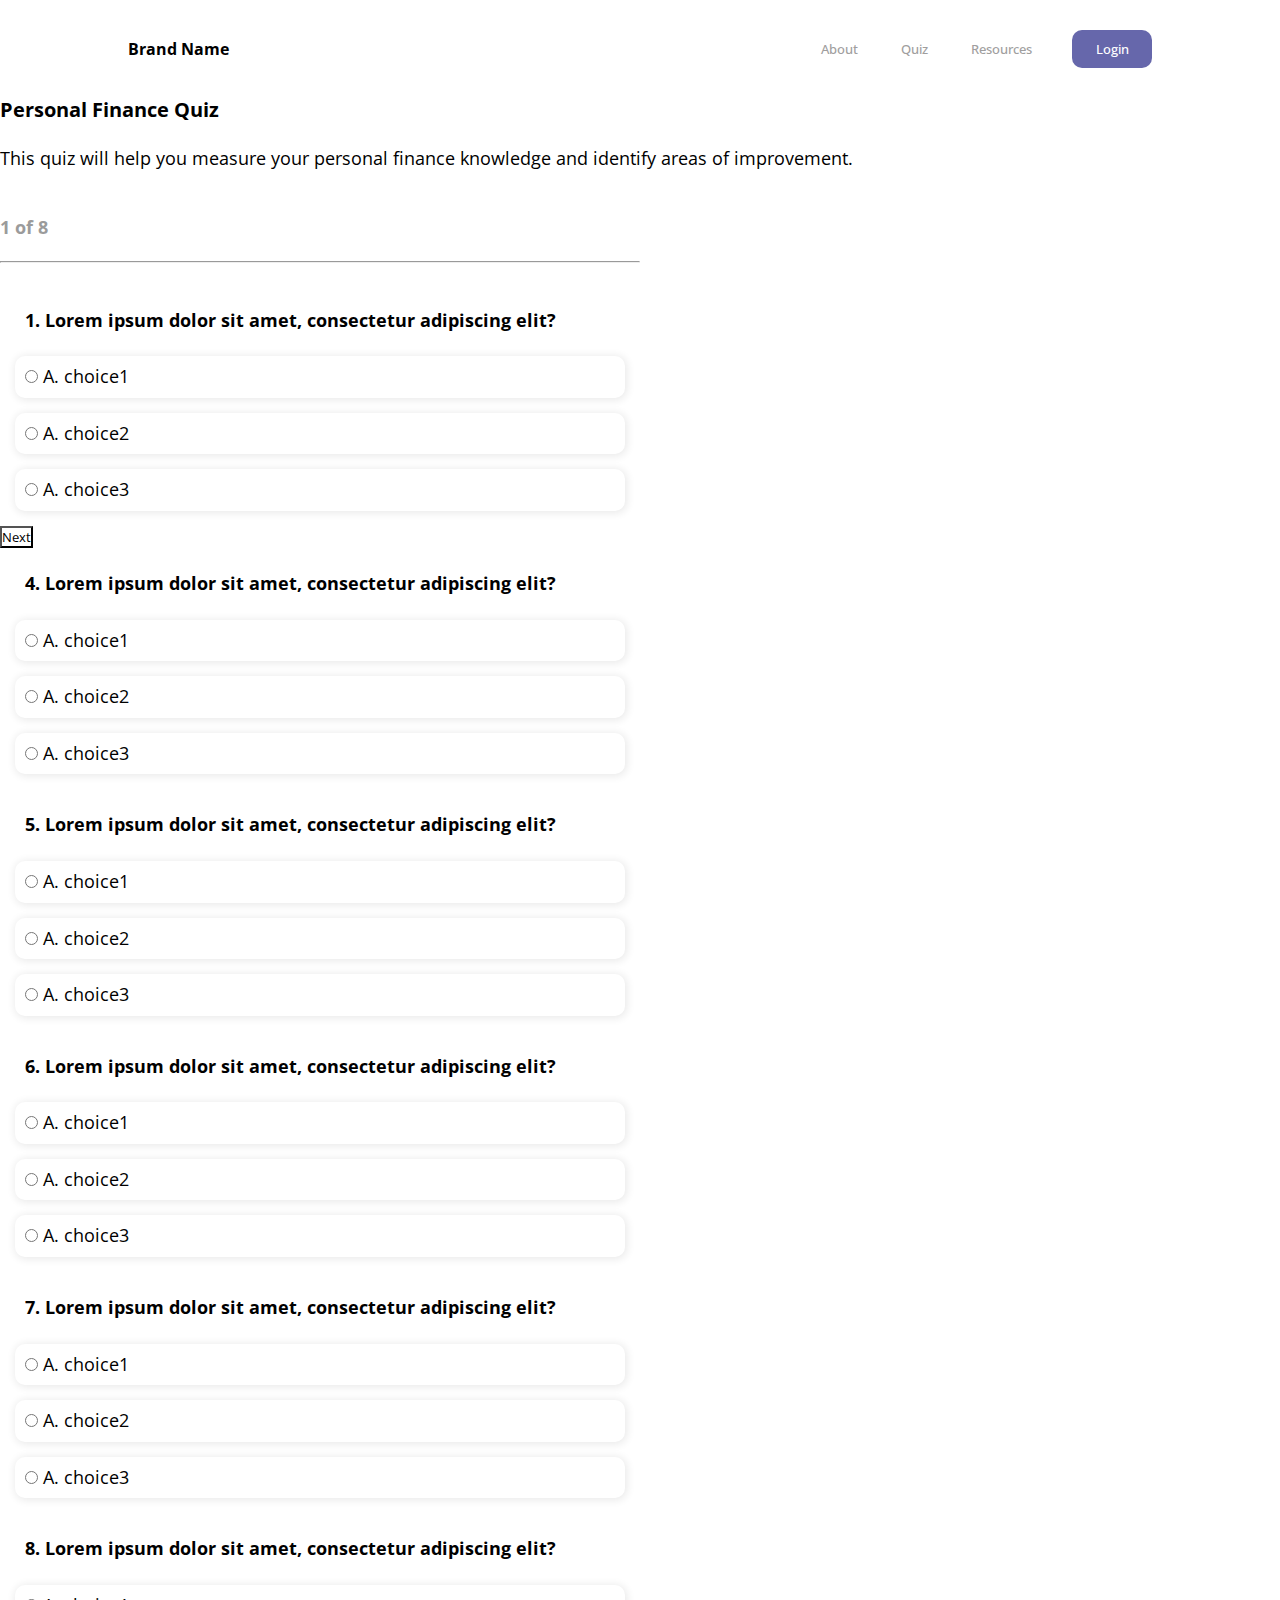
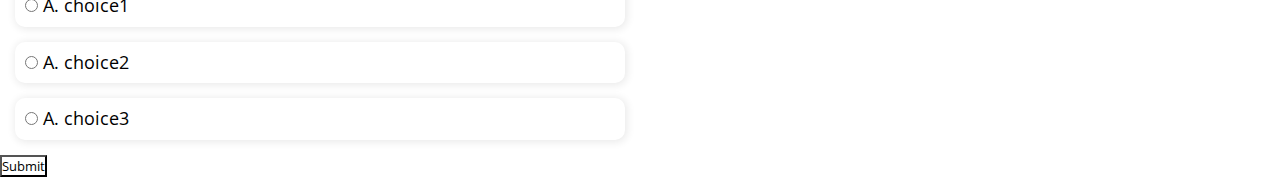
==== quiz.html @ 058ecadb "CSS + JS" ====
<html lang="en">
<head>
    <meta charset="UTF-8">
    <meta http-equiv="X-UA-Compatible" content="IE=edge">
    <meta name="viewport" content="width=device-width, initial-scale=1.0">
    <link rel="stylesheet" href="./stylesheets/style.css"/>
    <script type="text/javascript" src="quiz.js"></script>
    <link rel="preconnect" href="https://fonts.googleapis.com">
    <link rel="preconnect" href="https://fonts.gstatic.com" crossorigin>
    <link href="https://fonts.googleapis.com/css2?family=Open+Sans:ital,wght@0,300;0,400;0,500;0,600;0,700;0,800;1,300;1,400;1,500;1,600;1,700;1,800&display=swap" rel="stylesheet">
<!-- TODO - FAVICON -->
    <title>Quiz</title>
</head>
<body>
    <header>
        <p>Brand Name</p>
        <nav>
            <ul class="nav_links">
                <li><a href="#">About</a></li>
                <li><a href="#">Quiz</a></li>
                <li><a href="#">Resources</a></li>
            </ul>
        </nav>
        <a id="login" href="#"><button>Login</button></a>
     
    </header>

    <div class="quiz_intro">
        <h4>Personal Finance Quiz</h4>
        <br>
        <p>This quiz will help you measure your personal finance knowledge and identify areas of improvement.
        </p>
        <br>
        <br>
    </div>

    <div class="quiz_container">
        
            <p id="counter"><span>1</span> of 8</p> 
            <!-- TODO COUNT -->
            <br>
            <hr>
            <br>
        
            <form name="quiz_choices" id="quiz_choices">
                <div id="question1">
                    <p class="question"> 1. Lorem ipsum dolor sit amet, consectetur adipiscing elit?</p>
                    <p class="choice"><input type="radio" name="question1" value="choice1"> A. choice1</p>
                    <p class="choice"><input type="radio" name="question1" value="choice2"> A. choice2</p>
                    <p class="choice"><input type="radio" name="question1" value="choice3"> A. choice3</p>
                    <button onclick="checkQuestion1()">Next</button> 
                </div>

                <div class="qDiv" id="question2">
                    <p class="question"> 2. Lorem ipsum dolor sit amet, consectetur adipiscing elit?</p>
                    <p class="choice"><input type="radio" name="question2" value="choice1"> A. choice1</p>
                    <p class="choice"><input type="radio" name="question2" value="choice2"> A. choice2</p>
                    <p class="choice"><input type="radio" name="question2" value="choice3"> A. choice3</p>
                </div>

                <div class="qDiv">
                    <p class="question"> 3. Lorem ipsum dolor sit amet, consectetur adipiscing elit?</p>
                    <p class="choice"><input type="radio" name="question3" value="choice1"> A. choice1</p>
                    <p class="choice"><input type="radio" name="question3" value="choice2"> A. choice2</p>
                    <p class="choice"><input type="radio" name="question3" value="choice3"> A. choice3</p>
                </div>

                <div>
                    <p class="question"> 4. Lorem ipsum dolor sit amet, consectetur adipiscing elit?</p>
                    <p class="choice"><input type="radio" name="question4" value="choice1"> A. choice1</p>
                    <p class="choice"><input type="radio" name="question4" value="choice2"> A. choice2</p>
                    <p class="choice"><input type="radio" name="question4" value="choice3"> A. choice3</p>
                </div>

                <div>
                    <p class="question"> 5. Lorem ipsum dolor sit amet, consectetur adipiscing elit?</p>
                    <p class="choice"><input type="radio" name="question5" value="choice1"> A. choice1</p>
                    <p class="choice"><input type="radio" name="question5" value="choice2"> A. choice2</p>
                    <p class="choice"><input type="radio" name="question5" value="choice3"> A. choice3</p>
                </div>

                <div>
                    <p class="question"> 6. Lorem ipsum dolor sit amet, consectetur adipiscing elit?</p>
                    <p class="choice"><input type="radio" name="question6" value="choice1"> A. choice1</p>
                    <p class="choice"><input type="radio" name="question6" value="choice2"> A. choice2</p>
                    <p class="choice"><input type="radio" name="question6" value="choice3"> A. choice3</p>
                </div>

                <div>
                    <p class="question"> 7. Lorem ipsum dolor sit amet, consectetur adipiscing elit?</p>
                    <p class="choice"><input type="radio" name="question7" value="choice1"> A. choice1</p>
                    <p class="choice"><input type="radio" name="question7" value="choice2"> A. choice2</p>
                    <p class="choice"><input type="radio" name="question7" value="choice3"> A. choice3</p>
                </div>

                <div>
                    <p class="question"> 8. Lorem ipsum dolor sit amet, consectetur adipiscing elit?</p>
                    <p class="choice"><input type="radio" name="question8" value="choice1"> A. choice1</p>
                    <p class="choice"><input type="radio" name="question8" value="choice2"> A. choice2</p>
                    <p class="choice"><input type="radio" name="question8" value="choice3"> A. choice3</p>
                </div>

                <input type ="button" name="" value="Submit" onclick="check()">
            </form>

    </div>


</body>
---- stylesheets/style.css ----
* {
 
    font-family: 'Open Sans', sans-serif;
    box-sizing: border-box;
    margin: 0;
    padding: 0;
    background-color: white;

}

/* TODO burger menu */

@media (max-width: 768px) {
    nav {
        visibility: hidden;
        display: flex;
    }
    
}


li, a {
    font-weight:500;
    text-decoration: none;
    color: #A09E9E;

}

#login button {
    font-weight:500;
    font-size: smaller;
    color: white;
    text-decoration: none;
    background-color: #6667ab;
    width: 80px;
    height: 38px; 
    margin-left: 20px;
    border-radius: 10px;
    border:none;
    transition: all 0.3s ease 0s;
    cursor: pointer;
    opacity: 1;
    
}

#login button:hover {
    background-color: #6667ab;
    opacity: 0.9;

}

#login button:active {
    background-color: #6667ab;
    opacity: 0.9;
    border: 1px #000000 solid;

}

header {
    display: flex;
    justify-content: flex-end;
    align-items: center;
    padding: 30px 10%;

}

p {
    cursor: pointer;
    font-weight: bolder;
    margin-right:auto;

}

.nav_links {
    list-style: none;
    font-size: small;

}

.nav_links a:active { 
    text-decoration: underline 3px; 
    color: #6667ab;

}

.nav_links li {
    display: inline-block;
    padding: 0px 20px;

}

.nav_links li a {
    transition: all 0.3s ease 0s;

}

.nav_links li a:hover {
    color: black;

}

div {
    justify-content: left;
    align-content: space-around;
    display:flexbox;
 
}


.landing_left h1 {
    width: 513px;
    height: 146px;
    font-style: normal;
    font-weight: 700;
    font-size: 64px;
    line-height: 120.68%;

}

#intro_text {
    width: 513px;
    height: 88px;
    left: 27px;
    top: 37px;
    left: 27px;
    top: 235px;
    font-style: normal;
    font-weight: 300;
    font-size: 20px;
    line-height: 164.68%;

}

#quiz {
    width: 161px;
    height: 44px;
    left: 27px;
    top: 438px;
    color: white;
    background-color: #6667AB;
    border:none;
    border-radius: 10px;
    transition: all 0.3s ease 0s;

}

#quiz:hover {
    background-color: #6667ab;
    opacity: 0.9;
    cursor: pointer;

}

#quiz:active {
    background-color: #6667ab;
    opacity: 0.9;
    border: 1.5px #000000 solid;

}

 #landing_img {
    width: 641.51px;
    height: 626.39px;

}


/* quiz page */

.quiz_intro h4 {
    font-style: normal;
    font-weight: 700;
    font-size: 20px;
    line-height: 120.68%;

}

.quiz_intro p {
    font-style: normal;
    font-weight: 400;
    font-size: 18px;
    line-height: 161.68%;
}

.quiz_container {
    width: 50%;

}
#counter {
    font-style: normal;
    font-weight: 700;
    font-size: 18px;
    line-height: 120.68%;
    color: #9B9B9B;
}

/* #counter hr {
    color: #9B9B9B;
} */

.question {
    font-style: normal;
    font-weight: 700;
    font-size: 18px;
    line-height: 120.68%;
    margin: 25px;

}

.choice {
    
    background: white;
    /* border: 0.001px solid #6667AB; */
    box-shadow: 1px 1px 9px 1px rgba(0, 0, 0, 0.09);
    border-radius: 10px;
    padding: 10px;
    font-style: normal;
    font-weight: 400;
    font-size: 18px;
    line-height: 120.68%;
    margin: 15px;
    transition: .3s background-color;

}

.choice:hover {
    background: rgba(102, 103, 171, 0.15);
    /* border: 0.001px solid #6667AB; */
    box-shadow: 1px 1px 9px 1px rgba(0, 0, 0, 0.09);
    
}

/* TODO change selection background color  */

/* .choice input:checked {
    background-color: #2eaadc;
} */

.qDiv {
    visibility: hidden;
    height: 0vh;
}
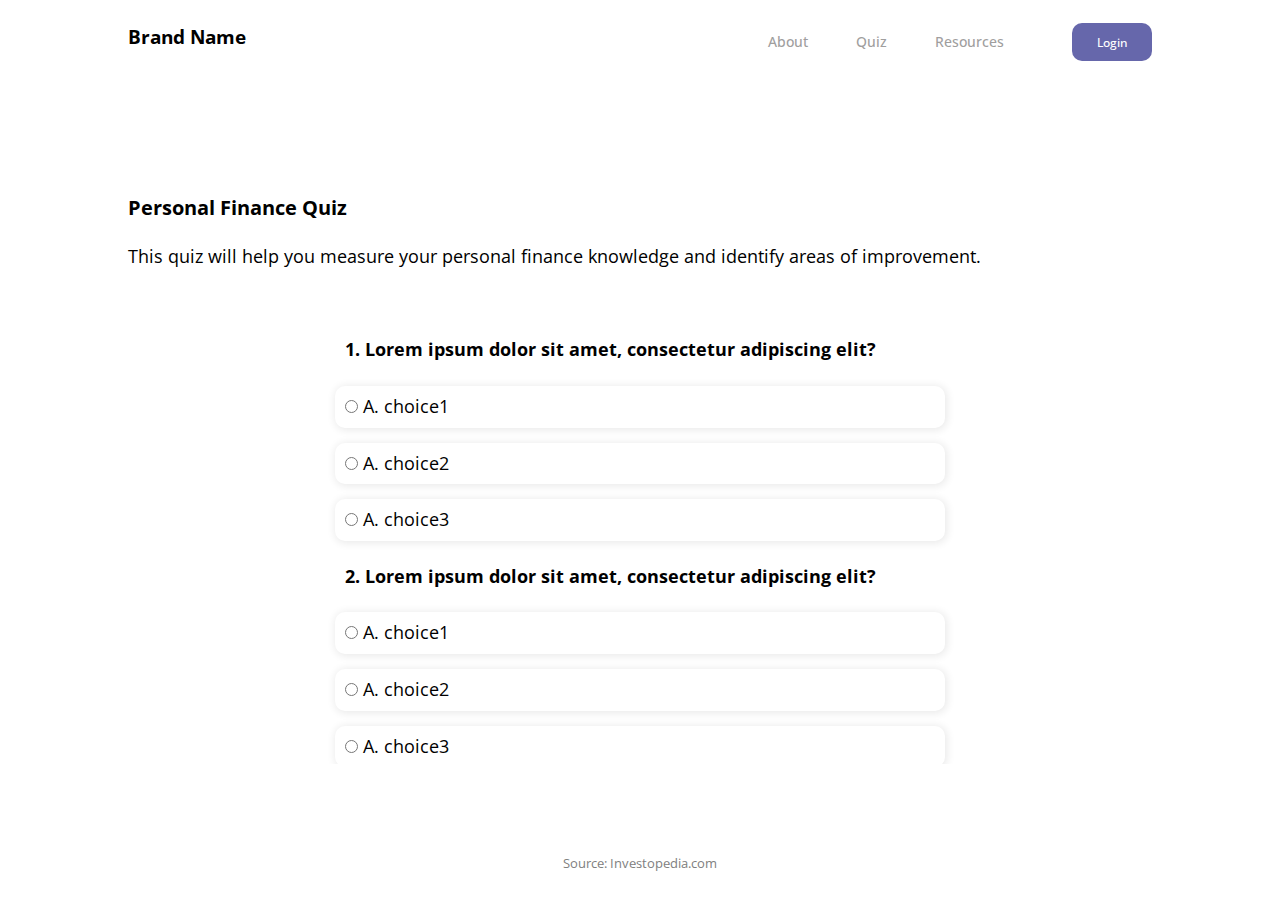
==== commit 898b767d: "Final JS + HTML/CSS draft" ====
--- a/quiz.html
+++ b/quiz.html
@@ -4,7 +4,6 @@
     <meta http-equiv="X-UA-Compatible" content="IE=edge">
     <meta name="viewport" content="width=device-width, initial-scale=1.0">
     <link rel="stylesheet" href="./stylesheets/style.css"/>
-    <script type="text/javascript" src="quiz.js"></script>
     <link rel="preconnect" href="https://fonts.googleapis.com">
     <link rel="preconnect" href="https://fonts.gstatic.com" crossorigin>
     <link href="https://fonts.googleapis.com/css2?family=Open+Sans:ital,wght@0,300;0,400;0,500;0,600;0,700;0,800;1,300;1,400;1,500;1,600;1,700;1,800&display=swap" rel="stylesheet">
@@ -13,15 +12,14 @@
 </head>
 <body>
     <header>
-        <p>Brand Name</p>
-        <nav>
-            <ul class="nav_links">
-                <li><a href="#">About</a></li>
-                <li><a href="#">Quiz</a></li>
-                <li><a href="#">Resources</a></li>
-            </ul>
+        <a id="logo" href="index.html"><p>Brand Name</p></a>
+        <nav class="nav_links" >
+                <a href="#">About</a>
+                <a href="#">Quiz</a>
+                <a href="#">Resources</a>
+                <a id="login"><button>Login</button></a>      
         </nav>
-        <a id="login" href="#"><button>Login</button></a>
+        
      
     </header>
 
@@ -34,66 +32,78 @@
         <br>
     </div>
 
+    <!-- quiz area -->
+
     <div class="quiz_container">
         
-            <p id="counter"><span>1</span> of 8</p> 
-            <!-- TODO COUNT -->
+            <!-- <p id="counter"><span>1</span> of 8</p> 
+            
             <br>
             <hr>
-            <br>
+            <br> -->
         
             <form name="quiz_choices" id="quiz_choices">
-                <div id="question1">
+
+                <div id="question1-1">
                     <p class="question"> 1. Lorem ipsum dolor sit amet, consectetur adipiscing elit?</p>
                     <p class="choice"><input type="radio" name="question1" value="choice1"> A. choice1</p>
                     <p class="choice"><input type="radio" name="question1" value="choice2"> A. choice2</p>
                     <p class="choice"><input type="radio" name="question1" value="choice3"> A. choice3</p>
-                    <button onclick="checkQuestion1()">Next</button> 
+                    <!-- <button id="next">Next</button>  -->
                 </div>
 
-                <div class="qDiv" id="question2">
+                <div class="qDiv" id="question2-2">
                     <p class="question"> 2. Lorem ipsum dolor sit amet, consectetur adipiscing elit?</p>
                     <p class="choice"><input type="radio" name="question2" value="choice1"> A. choice1</p>
                     <p class="choice"><input type="radio" name="question2" value="choice2"> A. choice2</p>
-                    <p class="choice"><input type="radio" name="question2" value="choice3"> A. choice3</p>
+                    <p class="choice"><input type="radio" name="question2" value="choice3"> A. choice3
+                    </p>
+                    <!-- <button id="previous">Previous</button>
+                    <button id="next">Next</button>  -->
+                    <!-- <button onclick="checkQuestion2()">Next</button>
+                    <button onclick="previousQuestion2()">Previous</button>  -->
                 </div>
 
-                <div class="qDiv">
+                <div class="qDiv" id="question3-3">
                     <p class="question"> 3. Lorem ipsum dolor sit amet, consectetur adipiscing elit?</p>
                     <p class="choice"><input type="radio" name="question3" value="choice1"> A. choice1</p>
                     <p class="choice"><input type="radio" name="question3" value="choice2"> A. choice2</p>
                     <p class="choice"><input type="radio" name="question3" value="choice3"> A. choice3</p>
+                    <!-- <button id="previous">Previous</button>
+                    <button id="next">Next</button>  -->
                 </div>
 
-                <div>
+                <div class="qDiv" id="question4-4">
                     <p class="question"> 4. Lorem ipsum dolor sit amet, consectetur adipiscing elit?</p>
                     <p class="choice"><input type="radio" name="question4" value="choice1"> A. choice1</p>
                     <p class="choice"><input type="radio" name="question4" value="choice2"> A. choice2</p>
                     <p class="choice"><input type="radio" name="question4" value="choice3"> A. choice3</p>
+                    <!-- <button id="previous">Previous</button>
+                    <button id="next">Next</button>  -->
                 </div>
 
-                <div>
+                <div class="qDiv" id="question5-5">
                     <p class="question"> 5. Lorem ipsum dolor sit amet, consectetur adipiscing elit?</p>
                     <p class="choice"><input type="radio" name="question5" value="choice1"> A. choice1</p>
                     <p class="choice"><input type="radio" name="question5" value="choice2"> A. choice2</p>
                     <p class="choice"><input type="radio" name="question5" value="choice3"> A. choice3</p>
                 </div>
 
-                <div>
+                <div class="qDiv" id="question6-6">
                     <p class="question"> 6. Lorem ipsum dolor sit amet, consectetur adipiscing elit?</p>
                     <p class="choice"><input type="radio" name="question6" value="choice1"> A. choice1</p>
                     <p class="choice"><input type="radio" name="question6" value="choice2"> A. choice2</p>
                     <p class="choice"><input type="radio" name="question6" value="choice3"> A. choice3</p>
                 </div>
 
-                <div>
+                <div class="qDiv" id="question7-7">
                     <p class="question"> 7. Lorem ipsum dolor sit amet, consectetur adipiscing elit?</p>
                     <p class="choice"><input type="radio" name="question7" value="choice1"> A. choice1</p>
                     <p class="choice"><input type="radio" name="question7" value="choice2"> A. choice2</p>
                     <p class="choice"><input type="radio" name="question7" value="choice3"> A. choice3</p>
                 </div>
 
-                <div>
+                <div class="qDiv" id="question8-8">
                     <p class="question"> 8. Lorem ipsum dolor sit amet, consectetur adipiscing elit?</p>
                     <p class="choice"><input type="radio" name="question8" value="choice1"> A. choice1</p>
                     <p class="choice"><input type="radio" name="question8" value="choice2"> A. choice2</p>
@@ -103,7 +113,46 @@
                 <input type ="button" name="" value="Submit" onclick="check()">
             </form>
 
+            
     </div>
 
+   <!-- pass div -->
 
-</body>+    <div class="scoreDiv" id="pass"> 
+        <div class="pass_left">
+            <h1>Your Score</h1>
+            <p id="pass_text">Lorem ipsum dolor sit amet, consectetur adipiscing elit. Duis quis est id massa accumsan luctus. Donec eget ultricies sem, imperdiet mollis ligula. Donec eget ultricies sem, imperdiet mollis ligula.</p>
+            <a href='https://www.investopedia.com/terms/p/personalfinance.asp'><button id="score-button ">Learn More</button> </a>
+        </div>
+        <div id="pass">
+            <div class="scoreCircle">
+                <div class="percentageContainer">
+                    <p><span id="percentage">0</span>%</p>
+                </div>
+            </div>
+        </div> 
+    </div>
+
+  <!-- fail div  -->
+
+    <div class="scoreDiv" id="fail"> 
+        <div class="pass_left">
+            <h1>Your Score</h1>
+            <p id="pass_text">Lorem ipsum dolor sit amet, consectetur adipiscing elit. Duis quis est id massa accumsan luctus. Donec eget ultricies sem, imperdiet mollis ligula. Donec eget ultricies sem, imperdiet mollis ligula.</p>
+            <a href='quiz.html'><button id="score-button">Try Again</button></a>
+         </div>
+        <div id="fail">
+               <div class="scoreCircle">
+                    <div class="percentageContainer">
+                        <p><span id="percentage">0</span>%</p>
+                    </div>
+               </div>
+            </div> 
+    </div>
+
+    <!-- footer -->
+    <footer>Source: Investopedia.com</footer>
+    <script type="text/javascript" src="quiz.js"></script>
+</body>
+
+</html>--- a/stylesheets/style.css
+++ b/stylesheets/style.css
@@ -10,19 +10,81 @@
 
 /* TODO burger menu */
 
-@media (max-width: 768px) {
+@media only screen
+and (max-width : 1100px) {
     nav {
         visibility: hidden;
-        display: flex;
+       
     }
-    
-}
-
-
-li, a {
+
+    #landing_img {
+        display:none;
+    }
+    
+}
+
+html {
+    height:100%;
+}
+body {
+    display: flex;
+    flex-direction: column;
+    align-items:center;
+    width: 100vw;
+    min-height: 100%;
+    
+}
+
+header {
+    width: 80vw;
+    display: flex;
+    flex-direction: row;
+    justify-content: space-between;
+    margin: 2.5vh 0 5vh 0vh;
+}
+
+a {
+    text-decoration: none;
+}
+
+#logo p {
+    color:#000000;
+    font-weight: bolder;
+    font-size: larger;
+   
+}
+
+.nav_links {
+    display: flex;
+    flex-direction: row;
+    justify-content: space-between;
+    width: 30vw;
+    align-items: center;
+    list-style: none;
+    font-size: .88rem;
+    margin-left: auto;
+    
+
+}
+
+.nav_links a {
+    
+    transition: all 0.3s ease 0s;
     font-weight:500;
     text-decoration: none;
     color: #A09E9E;
+    
+
+}
+
+.nav_links a:hover {
+    color: black;
+
+}
+.nav_links a:active { 
+    /* text-decoration: underline 3px;  */
+    font-size:.95rem;
+    /* color: #6667ab; */
 
 }
 
@@ -55,89 +117,45 @@
     border: 1px #000000 solid;
 
 }
-
-header {
-    display: flex;
-    justify-content: flex-end;
-    align-items: center;
-    padding: 30px 10%;
-
-}
-
-p {
-    cursor: pointer;
-    font-weight: bolder;
+#landing-page {
+    width: 80vw;
+    display: flex;
+    flex-direction: row;
+    justify-content: space-between;
+}
+
+.landing_left {
+    display: flex;
+    flex-direction: column;
+    justify-content: space-evenly;
+    width:30vw;
     margin-right:auto;
 
 }
 
-.nav_links {
-    list-style: none;
-    font-size: small;
-
-}
-
-.nav_links a:active { 
-    text-decoration: underline 3px; 
-    color: #6667ab;
-
-}
-
-.nav_links li {
-    display: inline-block;
-    padding: 0px 20px;
-
-}
-
-.nav_links li a {
-    transition: all 0.3s ease 0s;
-
-}
-
-.nav_links li a:hover {
-    color: black;
-
-}
-
-div {
-    justify-content: left;
-    align-content: space-around;
-    display:flexbox;
- 
-}
-
-
 .landing_left h1 {
-    width: 513px;
-    height: 146px;
     font-style: normal;
     font-weight: 700;
     font-size: 64px;
     line-height: 120.68%;
+    margin-bottom: 5vh;
 
 }
 
 #intro_text {
-    width: 513px;
-    height: 88px;
-    left: 27px;
-    top: 37px;
-    left: 27px;
-    top: 235px;
     font-style: normal;
     font-weight: 300;
     font-size: 20px;
     line-height: 164.68%;
+    /* margin-bottom: 3vh; */
 
 }
 
 #quiz {
-    width: 161px;
-    height: 44px;
-    left: 27px;
-    top: 438px;
+    
     color: white;
     background-color: #6667AB;
+    padding: 1vh;
     border:none;
     border-radius: 10px;
     transition: all 0.3s ease 0s;
@@ -145,28 +163,29 @@
 }
 
 #quiz:hover {
-    background-color: #6667ab;
     opacity: 0.9;
     cursor: pointer;
 
 }
 
-#quiz:active {
-    background-color: #6667ab;
+#quiz:active {  
     opacity: 0.9;
     border: 1.5px #000000 solid;
 
 }
 
  #landing_img {
-    width: 641.51px;
-    height: 626.39px;
+  width:  auto;
 
 }
 
 
 /* quiz page */
 
+.quiz_intro {
+    width: 80vw;
+    margin-top: 10vh;
+}
 .quiz_intro h4 {
     font-style: normal;
     font-weight: 700;
@@ -180,12 +199,35 @@
     font-weight: 400;
     font-size: 18px;
     line-height: 161.68%;
+    
+   
 }
 
 .quiz_container {
     width: 50%;
-
-}
+    height:50vh;
+    overflow:scroll;
+    /* overflow-x:hidden; */
+
+}
+
+.quiz_container::-webkit-scrollbar {
+    -webkit-appearance: none;
+    
+}
+
+.quiz_container::-webkit-scrollbar:vertical {
+    width: 11px;
+    
+}
+
+.quiz_container::-webkit-scrollbar-thumb {
+    border-radius: 8px;
+    border: 2px solid white; /* should match background, can't be transparent */
+    background-color: rgba(0, 0, 0, .5);
+    
+}
+
 #counter {
     font-style: normal;
     font-weight: 700;
@@ -230,13 +272,26 @@
     
 }
 
+
+
 /* TODO change selection background color  */
 
 /* .choice input:checked {
     background-color: #2eaadc;
 } */
 
-.qDiv {
+/* .qDiv {
     visibility: hidden;
     height: 0vh;
+} */
+
+.scoreDiv {
+    visibility: hidden;
+    height: 0px;
+}
+
+footer {
+    font-size: smaller;
+    color: grey;
+    margin-top: 10vh;
 }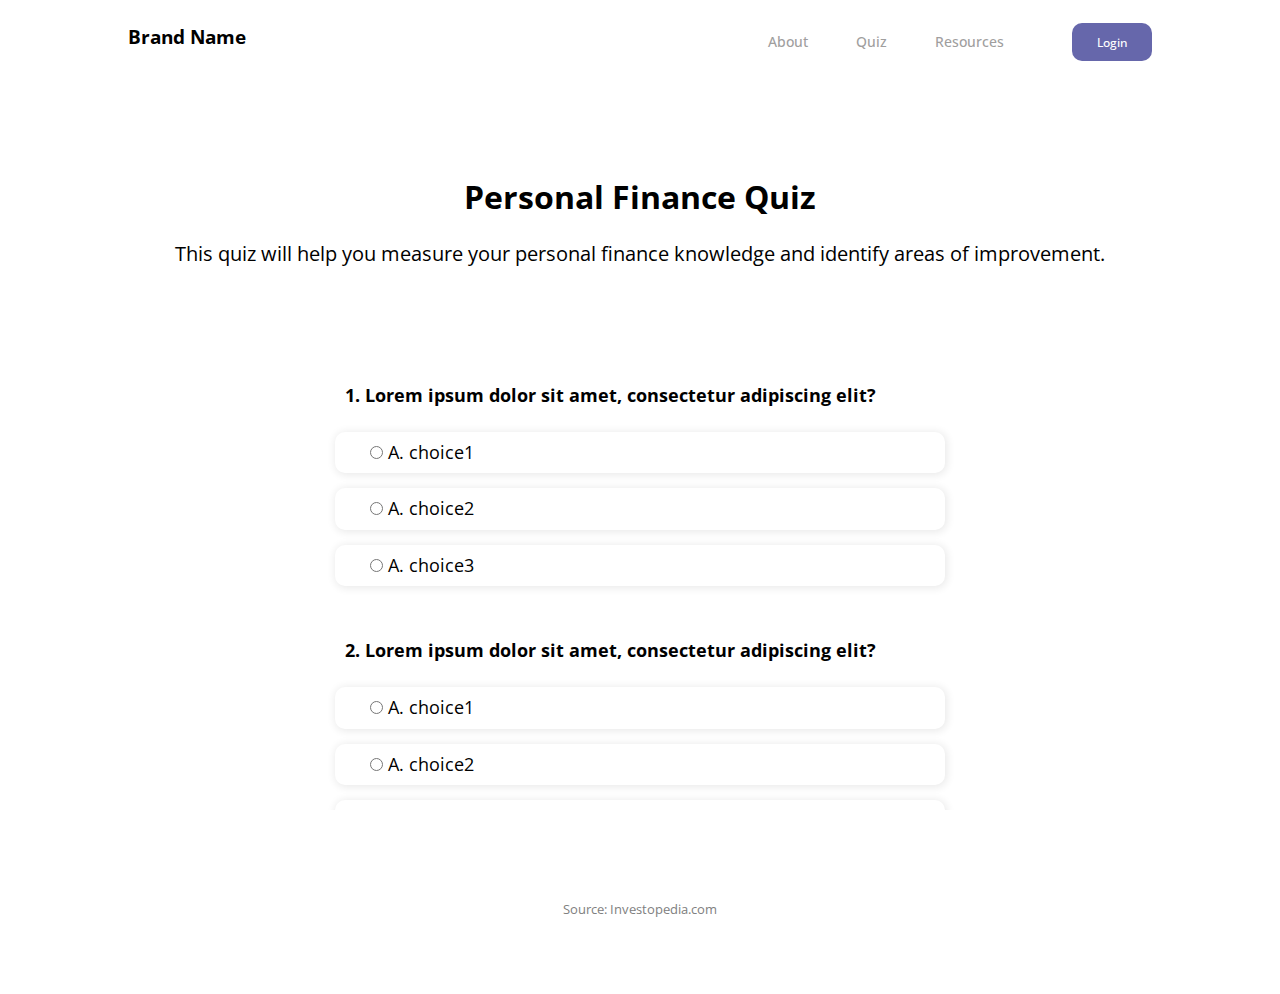
==== commit 25dca3a4: "final draft" ====
--- a/quiz.html
+++ b/quiz.html
@@ -15,7 +15,7 @@
         <a id="logo" href="index.html"><p>Brand Name</p></a>
         <nav class="nav_links" >
                 <a href="#">About</a>
-                <a href="#">Quiz</a>
+                <a href="quiz.html">Quiz</a>
                 <a href="#">Resources</a>
                 <a id="login"><button>Login</button></a>      
         </nav>
@@ -24,12 +24,11 @@
     </header>
 
     <div class="quiz_intro">
-        <h4>Personal Finance Quiz</h4>
+        <h1>Personal Finance Quiz</h1>
         <br>
         <p>This quiz will help you measure your personal finance knowledge and identify areas of improvement.
         </p>
-        <br>
-        <br>
+       
     </div>
 
     <!-- quiz area -->
@@ -44,7 +43,7 @@
         
             <form name="quiz_choices" id="quiz_choices">
 
-                <div id="question1-1">
+                <div class="qDiv" id="question1-1">
                     <p class="question"> 1. Lorem ipsum dolor sit amet, consectetur adipiscing elit?</p>
                     <p class="choice"><input type="radio" name="question1" value="choice1"> A. choice1</p>
                     <p class="choice"><input type="radio" name="question1" value="choice2"> A. choice2</p>
@@ -120,10 +119,11 @@
 
     <div class="scoreDiv" id="pass"> 
         <div class="pass_left">
-            <h1>Your Score</h1>
+            <h1 id="score_h1">Your Score</h1>
             <p id="pass_text">Lorem ipsum dolor sit amet, consectetur adipiscing elit. Duis quis est id massa accumsan luctus. Donec eget ultricies sem, imperdiet mollis ligula. Donec eget ultricies sem, imperdiet mollis ligula.</p>
-            <a href='https://www.investopedia.com/terms/p/personalfinance.asp'><button id="score-button ">Learn More</button> </a>
+            <a href='https://www.investopedia.com/terms/p/personalfinance.asp'><button id="score-button">Learn More</button> </a>
         </div>
+
         <div id="pass">
             <div class="scoreCircle">
                 <div class="percentageContainer">
@@ -136,18 +136,19 @@
   <!-- fail div  -->
 
     <div class="scoreDiv" id="fail"> 
-        <div class="pass_left">
+        <div class="fail_left">
             <h1>Your Score</h1>
-            <p id="pass_text">Lorem ipsum dolor sit amet, consectetur adipiscing elit. Duis quis est id massa accumsan luctus. Donec eget ultricies sem, imperdiet mollis ligula. Donec eget ultricies sem, imperdiet mollis ligula.</p>
+            <p id="fail_text">Lorem ipsum dolor sit amet, consectetur adipiscing elit. Duis quis est id massa accumsan luctus. Donec eget ultricies sem, imperdiet mollis ligula. Donec eget ultricies sem, imperdiet mollis ligula.</p>
             <a href='quiz.html'><button id="score-button">Try Again</button></a>
-         </div>
+        </div>
+
         <div id="fail">
-               <div class="scoreCircle">
-                    <div class="percentageContainer">
-                        <p><span id="percentage">0</span>%</p>
-                    </div>
-               </div>
-            </div> 
+            <div class="scoreCircle">
+                <div class="percentageContainer">
+                    <p><span id="percentage2">0</span>%</p>
+                </div>
+            </div>
+        </div> 
     </div>
 
     <!-- footer -->
--- a/stylesheets/style.css
+++ b/stylesheets/style.css
@@ -183,23 +183,30 @@
 /* quiz page */
 
 .quiz_intro {
+    display:flex;
+    margin-top: 8vh;
     width: 80vw;
-    margin-top: 10vh;
-}
-.quiz_intro h4 {
+    flex-direction: column;
+   justify-content: center;
+   align-items: center;
+}
+.quiz_intro h1 {
     font-style: normal;
     font-weight: 700;
+    /* font-size: 20px; */
+    line-height: 120.68%;
+
+}
+
+.quiz_intro p {
+    font-style: normal;
+    font-weight: 400;
     font-size: 20px;
-    line-height: 120.68%;
-
-}
-
-.quiz_intro p {
-    font-style: normal;
-    font-weight: 400;
-    font-size: 18px;
     line-height: 161.68%;
-    
+    /* width: 70vw; */
+    margin-bottom: 10vh;
+    /* justify-content: center;
+    align-items: center */
    
 }
 
@@ -228,18 +235,10 @@
     
 }
 
-#counter {
-    font-style: normal;
-    font-weight: 700;
-    font-size: 18px;
-    line-height: 120.68%;
-    color: #9B9B9B;
-}
-
-/* #counter hr {
-    color: #9B9B9B;
-} */
-
+
+.qDiv {
+    margin-bottom: 6vh;
+}
 .question {
     font-style: normal;
     font-weight: 700;
@@ -272,6 +271,24 @@
     
 }
 
+input {
+    margin: 0 0 0 25px;
+     color: white;
+    background-color: #6667AB;
+    padding: 1vh;
+    border:none;
+    border-radius: 10px;
+    transition: all 0.3s ease 0s;
+
+}
+
+input:hover {
+    opacity: 0.9;
+    cursor: pointer;
+
+}
+
+
 
 
 /* TODO change selection background color  */
@@ -288,10 +305,81 @@
 .scoreDiv {
     visibility: hidden;
     height: 0px;
-}
+    /* width: 90vw; */
+    display: flex;
+    flex-direction: row;
+    justify-content: space-between;
+    align-content: space-around;
+    /* padding: 25px; */
+}
+
+.pass_left {
+    display: flex;
+    flex-direction: column;
+    justify-content:center;
+    width:30vw;
+    margin-right:auto;
+}
+
+#score_h1 {
+    font-style: normal;
+    font-weight: 700;
+    font-size: 64px;
+    line-height: 120.68%;
+    margin-bottom: 5vh;
+}
+
+#pass_text {
+    font-style: normal;
+    font-weight: 300;
+    font-size: 20px;
+    line-height: 164.68%;
+}
+
+#score-button {
+margin: 5vh 0 0 0;
+    color: white;
+   background-color: #6667AB;
+   padding: 1vh;
+   border:none;
+   border-radius: 10px;
+   transition: all 0.3s ease 0s;
+}
+
+
+#score-button:hover {
+    opacity: 0.9;
+    cursor: pointer;
+
+}
+
+#pass {
+    width: auto;
+    display:flex;
+    align-items: center;
+    
+  
+  }
+
+/* #pass_left {
+    display: flex;
+    flex-direction: column;
+    justify-content: space-evenly;
+    width:30vw;
+    padding-right:20vw;
+} */
+
+.percentageContainer {
+    font-weight: bold;
+    font-size: 4rem;
+    
+}
+
+
 
 footer {
     font-size: smaller;
     color: grey;
     margin-top: 10vh;
-}+}
+
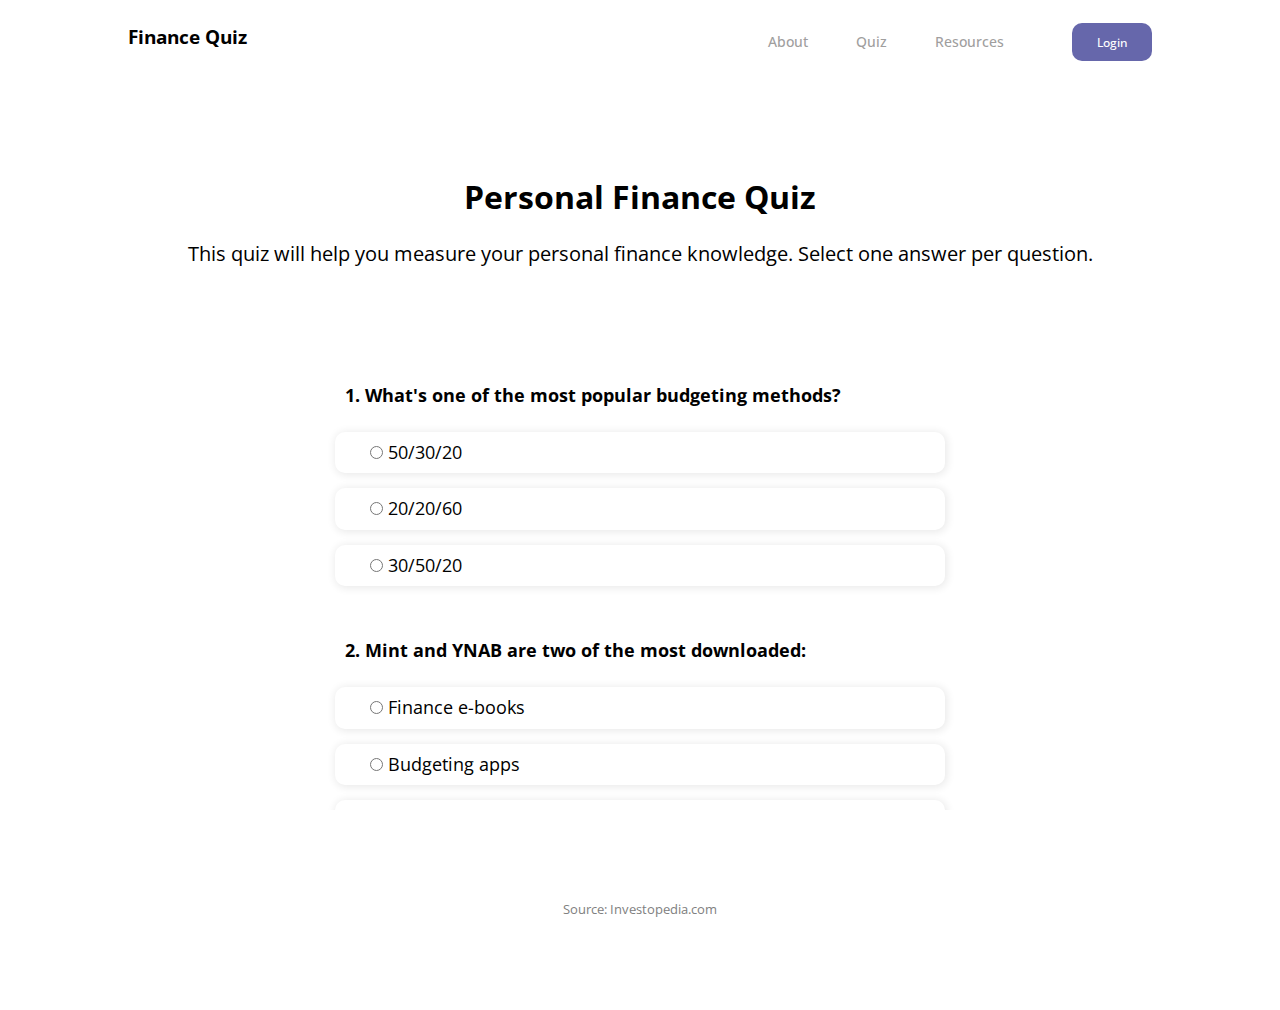
==== commit 2d8f5964: "final project" ====
--- a/quiz.html
+++ b/quiz.html
@@ -12,7 +12,7 @@
 </head>
 <body>
     <header>
-        <a id="logo" href="index.html"><p>Brand Name</p></a>
+        <a id="logo" href="index.html"><p>Finance Quiz</p></a>
         <nav class="nav_links" >
                 <a href="#">About</a>
                 <a href="quiz.html">Quiz</a>
@@ -26,7 +26,7 @@
     <div class="quiz_intro">
         <h1>Personal Finance Quiz</h1>
         <br>
-        <p>This quiz will help you measure your personal finance knowledge and identify areas of improvement.
+        <p>This quiz will help you measure your personal finance knowledge. Select one answer per question.
         </p>
        
     </div>
@@ -44,19 +44,18 @@
             <form name="quiz_choices" id="quiz_choices">
 
                 <div class="qDiv" id="question1-1">
-                    <p class="question"> 1. Lorem ipsum dolor sit amet, consectetur adipiscing elit?</p>
-                    <p class="choice"><input type="radio" name="question1" value="choice1"> A. choice1</p>
-                    <p class="choice"><input type="radio" name="question1" value="choice2"> A. choice2</p>
-                    <p class="choice"><input type="radio" name="question1" value="choice3"> A. choice3</p>
+                    <p class="question"> 1. What's one of the most popular budgeting methods?</p>
+                    <p class="choice"><input type="radio" name="question1" value="choice1"> 50/30/20</p>
+                    <p class="choice"><input type="radio" name="question1" value="choice2"> 20/20/60</p>
+                    <p class="choice"><input type="radio" name="question1" value="choice3"> 30/50/20</p>
                     <!-- <button id="next">Next</button>  -->
                 </div>
 
                 <div class="qDiv" id="question2-2">
-                    <p class="question"> 2. Lorem ipsum dolor sit amet, consectetur adipiscing elit?</p>
-                    <p class="choice"><input type="radio" name="question2" value="choice1"> A. choice1</p>
-                    <p class="choice"><input type="radio" name="question2" value="choice2"> A. choice2</p>
-                    <p class="choice"><input type="radio" name="question2" value="choice3"> A. choice3
-                    </p>
+                    <p class="question"> 2. Mint and YNAB are two of the most downloaded:</p>
+                    <p class="choice"><input type="radio" name="question2" value="choice1"> Finance e-books</p>
+                    <p class="choice"><input type="radio" name="question2" value="choice2"> Budgeting apps</p>
+                    <p class="choice"><input type="radio" name="question2" value="choice3"> Finance documentaries </p>
                     <!-- <button id="previous">Previous</button>
                     <button id="next">Next</button>  -->
                     <!-- <button onclick="checkQuestion2()">Next</button>
@@ -64,49 +63,49 @@
                 </div>
 
                 <div class="qDiv" id="question3-3">
-                    <p class="question"> 3. Lorem ipsum dolor sit amet, consectetur adipiscing elit?</p>
-                    <p class="choice"><input type="radio" name="question3" value="choice1"> A. choice1</p>
-                    <p class="choice"><input type="radio" name="question3" value="choice2"> A. choice2</p>
-                    <p class="choice"><input type="radio" name="question3" value="choice3"> A. choice3</p>
+                    <p class="question"> 3. It is important to “pay yourself first” to ensure...</p>
+                    <p class="choice"><input type="radio" name="question3" value="choice1"> money is set aside for concerts</p>
+                    <p class="choice"><input type="radio" name="question3" value="choice2"> money is set aside for a new car</p>
+                    <p class="choice"><input type="radio" name="question3" value="choice3"> money is set aside for unexpected expenses</p>
                     <!-- <button id="previous">Previous</button>
                     <button id="next">Next</button>  -->
                 </div>
 
                 <div class="qDiv" id="question4-4">
-                    <p class="question"> 4. Lorem ipsum dolor sit amet, consectetur adipiscing elit?</p>
-                    <p class="choice"><input type="radio" name="question4" value="choice1"> A. choice1</p>
-                    <p class="choice"><input type="radio" name="question4" value="choice2"> A. choice2</p>
-                    <p class="choice"><input type="radio" name="question4" value="choice3"> A. choice3</p>
+                    <p class="question"> 4. Your emergency fund should cover between...</p>
+                    <p class="choice"><input type="radio" name="question4" value="choice1"> three and six months worth of household expenses </p>
+                    <p class="choice"><input type="radio" name="question4" value="choice2"> three and six weeks worth of household expenses</p>
+                    <p class="choice"><input type="radio" name="question4" value="choice3"> one month worth of household expenses</p>
                     <!-- <button id="previous">Previous</button>
                     <button id="next">Next</button>  -->
                 </div>
 
                 <div class="qDiv" id="question5-5">
-                    <p class="question"> 5. Lorem ipsum dolor sit amet, consectetur adipiscing elit?</p>
-                    <p class="choice"><input type="radio" name="question5" value="choice1"> A. choice1</p>
-                    <p class="choice"><input type="radio" name="question5" value="choice2"> A. choice2</p>
-                    <p class="choice"><input type="radio" name="question5" value="choice3"> A. choice3</p>
+                    <p class="question"> 5. Don't spend more than you earn to keep debt from getting out of hand.</p>
+                    <p class="choice"><input type="radio" name="question5" value="choice1"> True</p>
+                    <p class="choice"><input type="radio" name="question5" value="choice2"> False</p>
+                    <p class="choice"><input type="radio" name="question5" value="choice3"> It depends</p>
                 </div>
 
                 <div class="qDiv" id="question6-6">
-                    <p class="question"> 6. Lorem ipsum dolor sit amet, consectetur adipiscing elit?</p>
-                    <p class="choice"><input type="radio" name="question6" value="choice1"> A. choice1</p>
-                    <p class="choice"><input type="radio" name="question6" value="choice2"> A. choice2</p>
-                    <p class="choice"><input type="radio" name="question6" value="choice3"> A. choice3</p>
+                    <p class="question"> 6. Experts recommend keeping your credit card balance below 30% of your total available credit...</p>
+                    <p class="choice"><input type="radio" name="question6" value="choice1"> to improve your credit score</p>
+                    <p class="choice"><input type="radio" name="question6" value="choice2"> to avoid taxes</p>
+                    <p class="choice"><input type="radio" name="question6" value="choice3"> to get more cash back</p>
                 </div>
 
                 <div class="qDiv" id="question7-7">
-                    <p class="question"> 7. Lorem ipsum dolor sit amet, consectetur adipiscing elit?</p>
-                    <p class="choice"><input type="radio" name="question7" value="choice1"> A. choice1</p>
-                    <p class="choice"><input type="radio" name="question7" value="choice2"> A. choice2</p>
-                    <p class="choice"><input type="radio" name="question7" value="choice3"> A. choice3</p>
+                    <p class="question"> 7. A FICO score between 800 to 850 is:</p>
+                    <p class="choice"><input type="radio" name="question7" value="choice1"> Exceptional</p>
+                    <p class="choice"><input type="radio" name="question7" value="choice2"> Very poor</p>
+                    <p class="choice"><input type="radio" name="question7" value="choice3"> Fair</p>
                 </div>
 
                 <div class="qDiv" id="question8-8">
-                    <p class="question"> 8. Lorem ipsum dolor sit amet, consectetur adipiscing elit?</p>
-                    <p class="choice"><input type="radio" name="question8" value="choice1"> A. choice1</p>
-                    <p class="choice"><input type="radio" name="question8" value="choice2"> A. choice2</p>
-                    <p class="choice"><input type="radio" name="question8" value="choice3"> A. choice3</p>
+                    <p class="question"> 8. Payments history determines ___ of your credit score.</p>
+                    <p class="choice"><input type="radio" name="question8" value="choice1"> 35%</p>
+                    <p class="choice"><input type="radio" name="question8" value="choice2"> 10%</p>
+                    <p class="choice"><input type="radio" name="question8" value="choice3"> 5%</p>
                 </div>
 
                 <input type ="button" name="" value="Submit" onclick="check()">
@@ -120,7 +119,7 @@
     <div class="scoreDiv" id="pass"> 
         <div class="pass_left">
             <h1 id="score_h1">Your Score</h1>
-            <p id="pass_text">Lorem ipsum dolor sit amet, consectetur adipiscing elit. Duis quis est id massa accumsan luctus. Donec eget ultricies sem, imperdiet mollis ligula. Donec eget ultricies sem, imperdiet mollis ligula.</p>
+            <p id="pass_text">Congratulations, you passed! Visit Investopedia.com and other free online resources to keep improving your personal finance skills and knowledge.</p>
             <a href='https://www.investopedia.com/terms/p/personalfinance.asp'><button id="score-button">Learn More</button> </a>
         </div>
 
@@ -137,8 +136,8 @@
 
     <div class="scoreDiv" id="fail"> 
         <div class="fail_left">
-            <h1>Your Score</h1>
-            <p id="fail_text">Lorem ipsum dolor sit amet, consectetur adipiscing elit. Duis quis est id massa accumsan luctus. Donec eget ultricies sem, imperdiet mollis ligula. Donec eget ultricies sem, imperdiet mollis ligula.</p>
+            <h1 id="score_h1">Your Score</h1>
+            <p id="fail_text">Not understanding how to manage finances or be financially disciplined has led Americans to accumulate enormous debt. Visit Investopedia.com and other free online resources to improve your personal finance skills and knowledge.</p>
             <a href='quiz.html'><button id="score-button">Try Again</button></a>
         </div>
 
--- a/stylesheets/style.css
+++ b/stylesheets/style.css
@@ -289,22 +289,10 @@
 }
 
 
-
-
-/* TODO change selection background color  */
-
-/* .choice input:checked {
-    background-color: #2eaadc;
-} */
-
-/* .qDiv {
-    visibility: hidden;
-    height: 0vh;
-} */
-
 .scoreDiv {
     visibility: hidden;
     height: 0px;
+    vertical-align:top;
     /* width: 90vw; */
     display: flex;
     flex-direction: row;
@@ -318,7 +306,7 @@
     flex-direction: column;
     justify-content:center;
     width:30vw;
-    margin-right:auto;
+    margin-right: 6rem;
 }
 
 #score_h1 {
@@ -361,21 +349,61 @@
   
   }
 
-/* #pass_left {
-    display: flex;
-    flex-direction: column;
-    justify-content: space-evenly;
-    width:30vw;
-    padding-right:20vw;
-} */
-
 .percentageContainer {
     font-weight: bold;
     font-size: 4rem;
     
 }
 
-
+.fail_left {
+    display: flex;
+    flex-direction: column;
+    align-content:;
+    justify-content:;
+    width:30vw;
+    margin-right: 6rem;
+   
+}
+
+#score_h1 {
+    font-style: normal;
+    font-weight: 700;
+    font-size: 64px;
+    line-height: 120.68%;
+    margin-bottom: 5vh;
+}
+
+#fail_text {
+    font-style: normal;
+    font-weight: 300;
+    font-size: 20px;
+    line-height: 164.68%;
+}
+
+#score-button {
+margin: 5vh 0 0 0;
+    color: white;
+   background-color: #6667AB;
+   padding: 1vh;
+   border:none;
+   border-radius: 10px;
+   transition: all 0.3s ease 0s;
+}
+
+
+#score-button:hover {
+    opacity: 0.9;
+    cursor: pointer;
+
+}
+
+#fail {
+    width: auto;
+    display:flex;
+    align-items: center;
+    
+  
+  }
 
 footer {
     font-size: smaller;
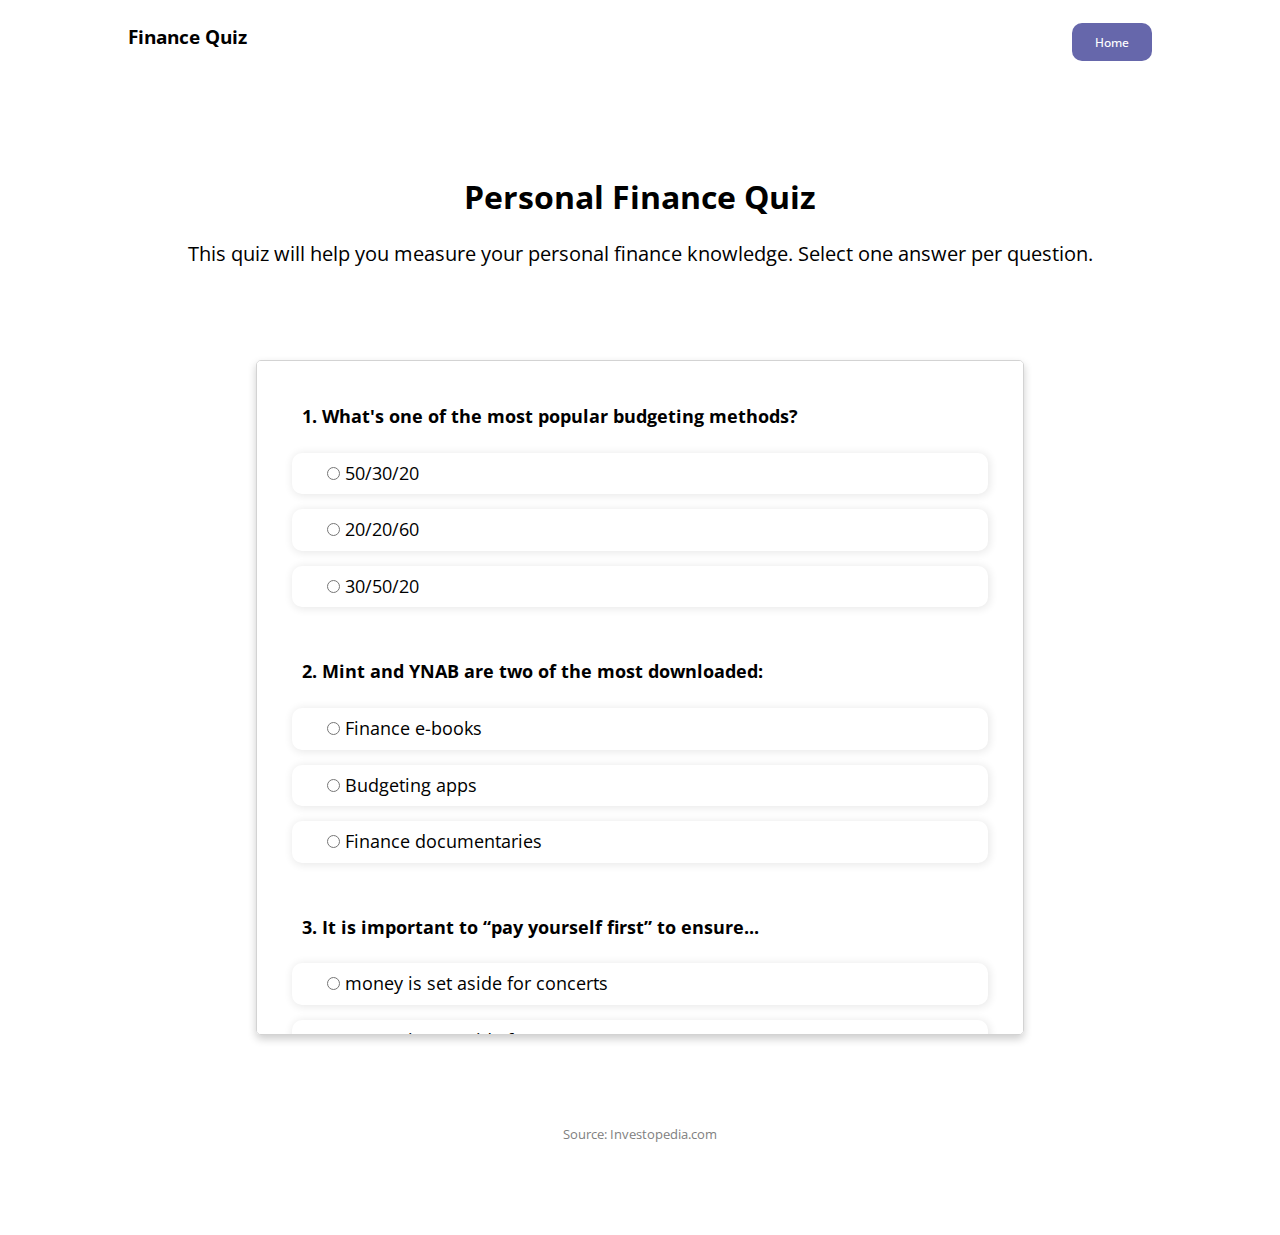
==== commit 1303d3e4: "style updates" ====
--- a/quiz.html
+++ b/quiz.html
@@ -14,11 +14,11 @@
     <header>
         <a id="logo" href="index.html"><p>Finance Quiz</p></a>
         <nav class="nav_links" >
-                <a href="#">About</a>
-                <a href="quiz.html">Quiz</a>
-                <a href="#">Resources</a>
-                <a id="login"><button>Login</button></a>      
-        </nav>
+            <!-- <a href="#">About</a> -->
+           <!-- <a href="quiz.html">Quiz</a> -->
+           <!-- <a href="#">Resources</a> -->
+           <a id="login" href="index.html"><button>Home</button><a>      
+   </nav>
         
      
     </header>
@@ -35,11 +35,7 @@
 
     <div class="quiz_container">
         
-            <!-- <p id="counter"><span>1</span> of 8</p> 
-            
-            <br>
-            <hr>
-            <br> -->
+        
         
             <form name="quiz_choices" id="quiz_choices">
 
--- a/stylesheets/style.css
+++ b/stylesheets/style.css
@@ -8,20 +8,109 @@
 
 }
 
-/* TODO burger menu */
-
-@media only screen
-and (max-width : 1100px) {
-    nav {
-        visibility: hidden;
+
+@media only screen and (max-width: 1160px)  {
+
+    html {
+        width: 100vw; 
+        min-height: 100%;
+      }
+    header {
+        
+        padding: 2.5vh 0 5vh 0vh;
+    }
+
+    
+    
+    body {
+        width: 100vw; 
+        min-height: 100%;
+      }
+
+    #landing-page {
+        width: 80vw;
+        display: flex;
+        flex-direction: column;
+        justify-content:center;
+        align-items: center;
+        flex-wrap: wrap-reverse
+        
+    }
+
+    .landing_left {
+        display: flex;
+        flex-direction: column; /* stack items vertically */
+        align-items: center; /* center items horizontally within the container */
+        justify-content:center;
+        width: 80vw;
+        margin-left: auto;
+        
+        
+      }
+    
+      .landing_left h1 {
+        font-size: 6vw;
+        width: 100%;
+        
+      }
+
+    #landing_img {
+        display: flex;
+        flex-direction: column;
+        flex-wrap: wrap;
+        align-items: center; 
+        justify-content:center;
+        max-width: 90%; 
+        height:auto; 
+        padding-bottom: 5%; 
+        object-fit: contain;
        
+      }
+
+    
+      #intro_text {
+        font-size: 4vw;
+        padding-bottom: 5vh;
+      }
+    
+      #quiz {
+        font-size: 14px; 
+      }
+
+      /* quiz page */
+
+      .quiz_intro {
+        display: flex;
+        flex-direction: column;
+        align-items:flex-start;
+        justify-content:flex-start;
+        width: 90vw;
+        height: auto;
+        margin: auto;
+        flex-wrap: wrap;
     }
 
-    #landing_img {
-        display:none;
+    .quiz_intro h1 {
+        font-style: normal;
+        font-weight: 700;
+        line-height: 120.68%;
+    
     }
     
-}
+    .quiz_intro p {
+        margin:auto;
+    
+    }
+    
+    
+    
+      
+     
+    
+}
+
+  
+/* main css */
 
 html {
     height:100%;
@@ -57,7 +146,7 @@
 .nav_links {
     display: flex;
     flex-direction: row;
-    justify-content: space-between;
+    justify-content: flex-end;
     width: 30vw;
     align-items: center;
     list-style: none;
@@ -211,10 +300,15 @@
 }
 
 .quiz_container {
-    width: 50%;
-    height:50vh;
-    overflow:scroll;
-    /* overflow-x:hidden; */
+    width: 75%;
+    height:75vh;
+    overflow:scroll; /* centers items horizontally within the container */
+    margin: auto; 
+    align-items: center;
+    border: 0.5px lightgrey solid;
+    border-radius: 5px;
+    padding: 20px;
+    box-shadow: 0 4px 8px 0 rgba(0, 0, 0, 0.2);
 
 }
 
@@ -410,4 +504,3 @@
     color: grey;
     margin-top: 10vh;
 }
-
